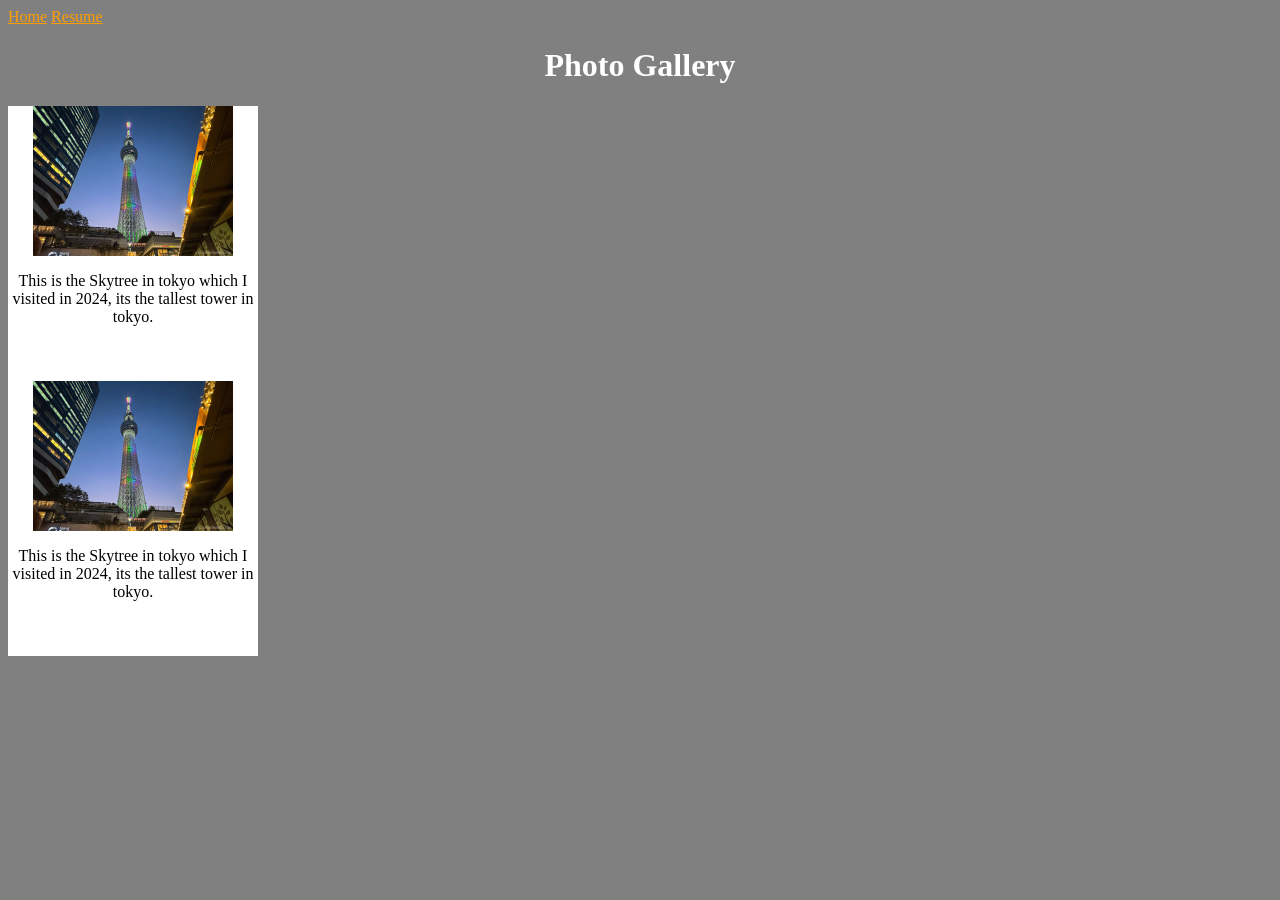
==== gallery.html @ cf7c3834 "1 image in gallery" ====
<head">
    <title>Photo Gallery</title>
</head>
<body style="background-color: gray;">
    <a href="index.html"  style="color: rgb(255, 157, 0);">Home</a>
    <a href="resume.html"  style="color: rgb(255, 157, 0);">Resume</a>
    <h1 style="color: white; text-align: center;">Photo Gallery</h1>
    <div style="width: auto; height: 300px;">
        <div style="background-color: white; width: 250px;height: 275px;">
            <img src="skytree.jpg" width="200px" style="margin: auto; display: block;">
            <p style="color: black; text-align: center;">This is the Skytree in tokyo which I visited in 2024, its the tallest tower in tokyo.</p>
        </div>
        <div style="background-color: white; width: 250px;height: 275px;">
            <img src="skytree.jpg" width="200px" style="margin: auto; display: block;">
            <p style="color: black; text-align: center;">This is the Skytree in tokyo which I visited in 2024, its the tallest tower in tokyo.</p>
        </div>

    </div>
</body>
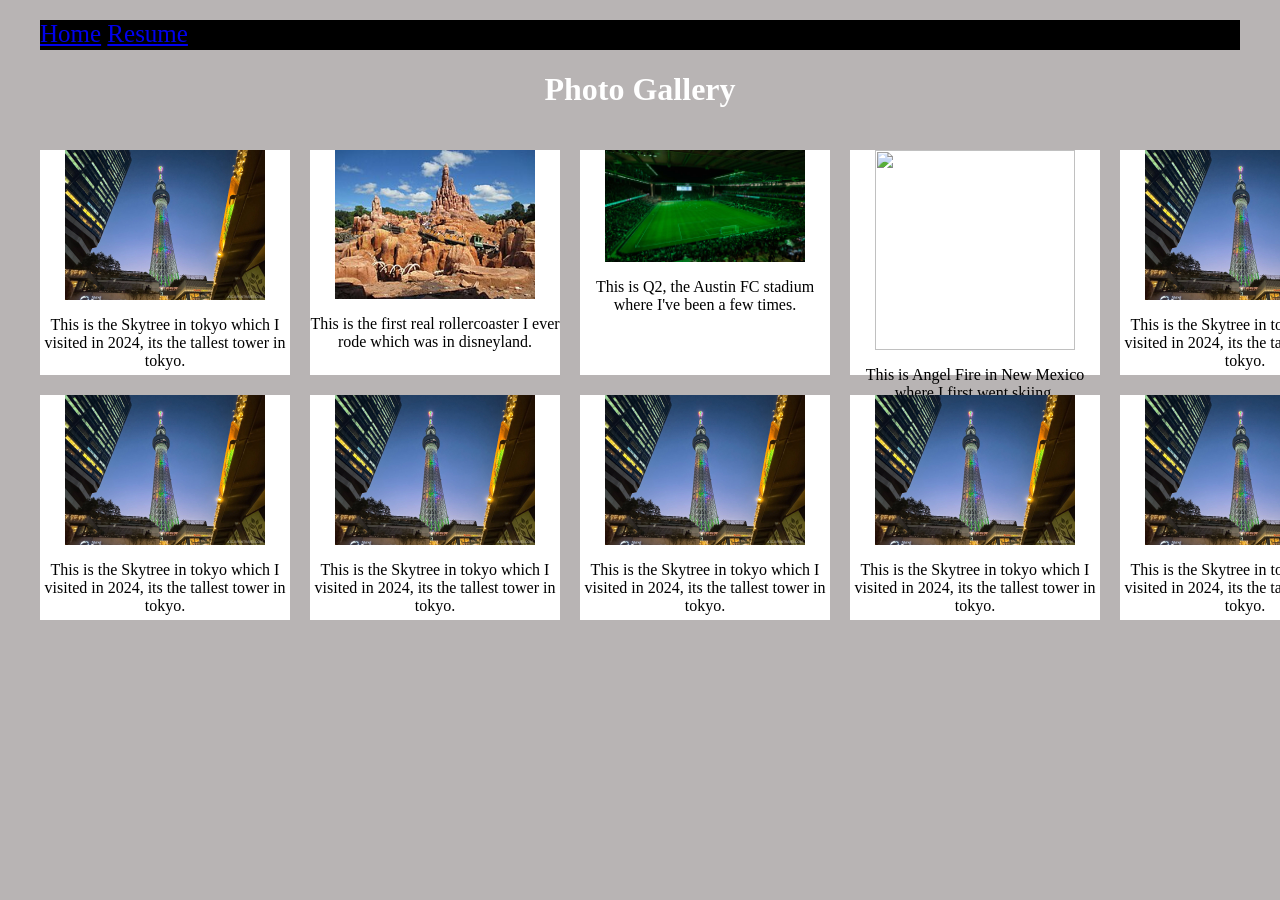
==== commit c279b9ab: "working on css" ====
--- a/gallery.html
+++ b/gallery.html
@@ -1,19 +1,54 @@
 <head">
     <title>Photo Gallery</title>
+    <link rel="stylesheet" href="styles.css">
 </head>
-<body style="background-color: gray;">
-    <a href="index.html"  style="color: rgb(255, 157, 0);">Home</a>
-    <a href="resume.html"  style="color: rgb(255, 157, 0);">Resume</a>
+<body>
+        <div class="navbar">
+            <a href="index.html">Home</a>
+            <a href="resume.html">Resume</a>
+        </div>
+
     <h1 style="color: white; text-align: center;">Photo Gallery</h1>
-    <div style="width: auto; height: 300px;">
-        <div style="background-color: white; width: 250px;height: 275px;">
+    <div style="width: auto; max-width: 100%; display: grid; grid-template-columns: repeat(5, 1fr);gap: 20px;padding: 20px;">
+        <div style="background-color: white; width: 250px;height: 225px;">
             <img src="skytree.jpg" width="200px" style="margin: auto; display: block;">
             <p style="color: black; text-align: center;">This is the Skytree in tokyo which I visited in 2024, its the tallest tower in tokyo.</p>
         </div>
-        <div style="background-color: white; width: 250px;height: 275px;">
+        <div style="background-color: white; width: 250px;height: 225px;">
+            <img src="Big_Thunder_Mountain_Railroad.jpg" width="200px" style="margin: auto; display: block;">
+            <p style="color: black; text-align: center;">This is the first real rollercoaster I ever rode which was in disneyland.</p>
+        </div>
+        <div style="background-color: white; width: 250px;height: 225px;">
+            <img src="austinfc.jpg" width="200px" style="margin: auto; display: block;">
+            <p style="color: black; text-align: center;">This is Q2, the Austin FC stadium where I've been a few times.</p>
+        </div>
+        <div style="background-color: white; width: 250px;height: 225px;">
+            <img src="angelfire.jpg" width="200px" style="margin: auto; display: block;">
+            <p style="color: black; text-align: center;">This is Angel Fire in New Mexico where I first went skiing.</p>
+        </div>
+        <div style="background-color: white; width: 250px;height: 225px;">
             <img src="skytree.jpg" width="200px" style="margin: auto; display: block;">
             <p style="color: black; text-align: center;">This is the Skytree in tokyo which I visited in 2024, its the tallest tower in tokyo.</p>
         </div>
-
+        <div style="background-color: white; width: 250px;height: 225px;">
+            <img src="skytree.jpg" width="200px" style="margin: auto; display: block;">
+            <p style="color: black; text-align: center;">This is the Skytree in tokyo which I visited in 2024, its the tallest tower in tokyo.</p>
+        </div>
+        <div style="background-color: white; width: 250px;height: 225px;">
+            <img src="skytree.jpg" width="200px" style="margin: auto; display: block;">
+            <p style="color: black; text-align: center;">This is the Skytree in tokyo which I visited in 2024, its the tallest tower in tokyo.</p>
+        </div>
+        <div style="background-color: white; width: 250px;height: 225px;">
+            <img src="skytree.jpg" width="200px" style="margin: auto; display: block;">
+            <p style="color: black; text-align: center;">This is the Skytree in tokyo which I visited in 2024, its the tallest tower in tokyo.</p>
+        </div>
+        <div style="background-color: white; width: 250px;height: 225px;">
+            <img src="skytree.jpg" width="200px" style="margin: auto; display: block;">
+            <p style="color: black; text-align: center;">This is the Skytree in tokyo which I visited in 2024, its the tallest tower in tokyo.</p>
+        </div>
+        <div style="background-color: white; width: 250px;height: 225px;">
+            <img src="skytree.jpg" width="200px" style="margin: auto; display: block;">
+            <p style="color: black; text-align: center;">This is the Skytree in tokyo which I visited in 2024, its the tallest tower in tokyo.</p>
+        </div>
     </div>
 </body>
--- a/styles.css
+++ b/styles.css
@@ -0,0 +1,14 @@
+body{
+    background-color: rgb(184, 180, 180);
+    margin: 20px;
+    font:arial;
+}
+
+.navbar{
+    background-color: black;
+    height: 30px;
+    color:white;
+    font-size:25px;
+    text-decoration:none;
+    margin: 20px;
+}
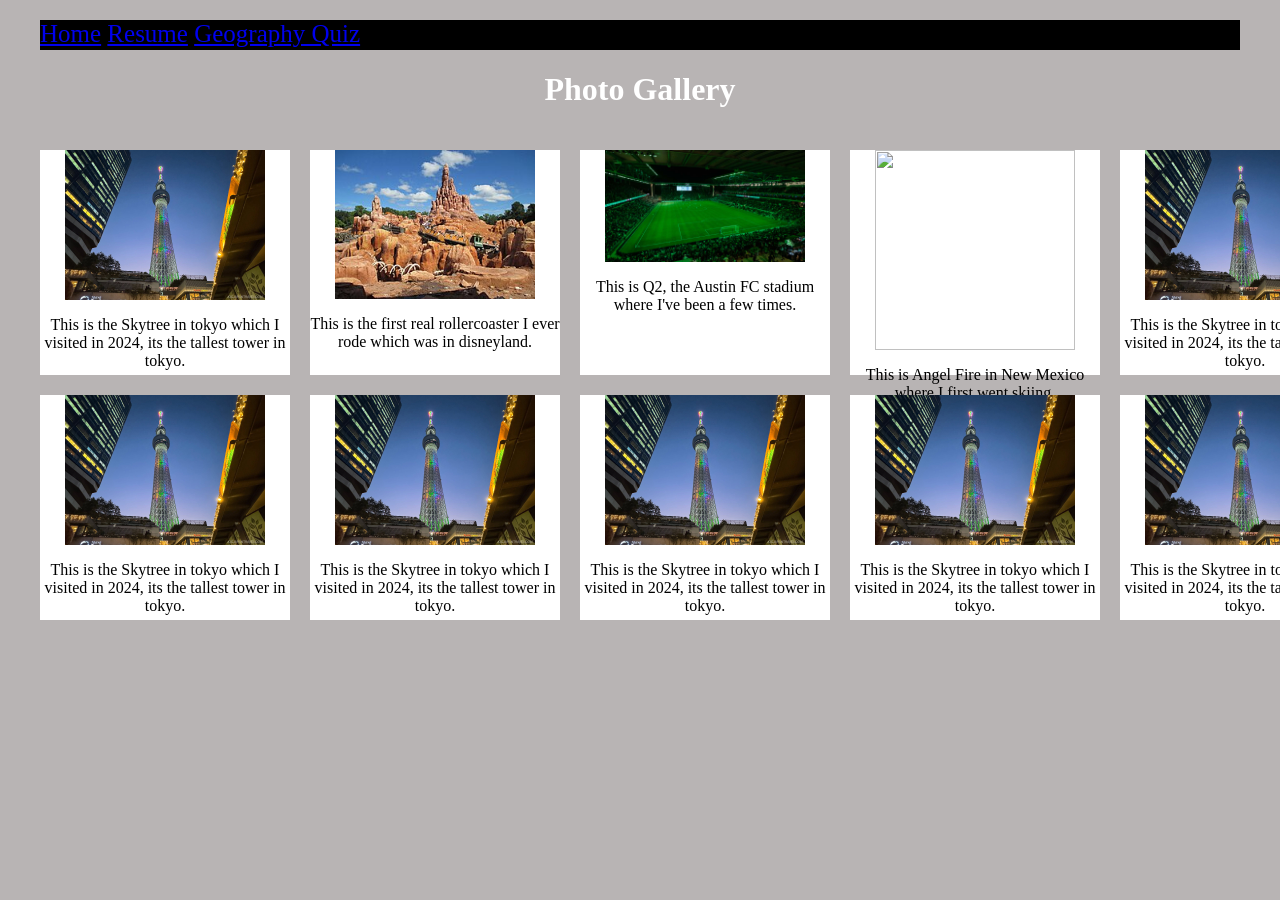
==== commit cd503803: "Started on Madlib" ====
--- a/gallery.html
+++ b/gallery.html
@@ -1,3 +1,4 @@
+<html>
 <head">
     <title>Photo Gallery</title>
     <link rel="stylesheet" href="styles.css">
@@ -6,6 +7,7 @@
         <div class="navbar">
             <a href="index.html">Home</a>
             <a href="resume.html">Resume</a>
+            <a href="geoquiz.html">Geography Quiz</a>
         </div>
 
     <h1 style="color: white; text-align: center;">Photo Gallery</h1>
@@ -51,4 +53,5 @@
             <p style="color: black; text-align: center;">This is the Skytree in tokyo which I visited in 2024, its the tallest tower in tokyo.</p>
         </div>
     </div>
-</body>+</body>
+</html>
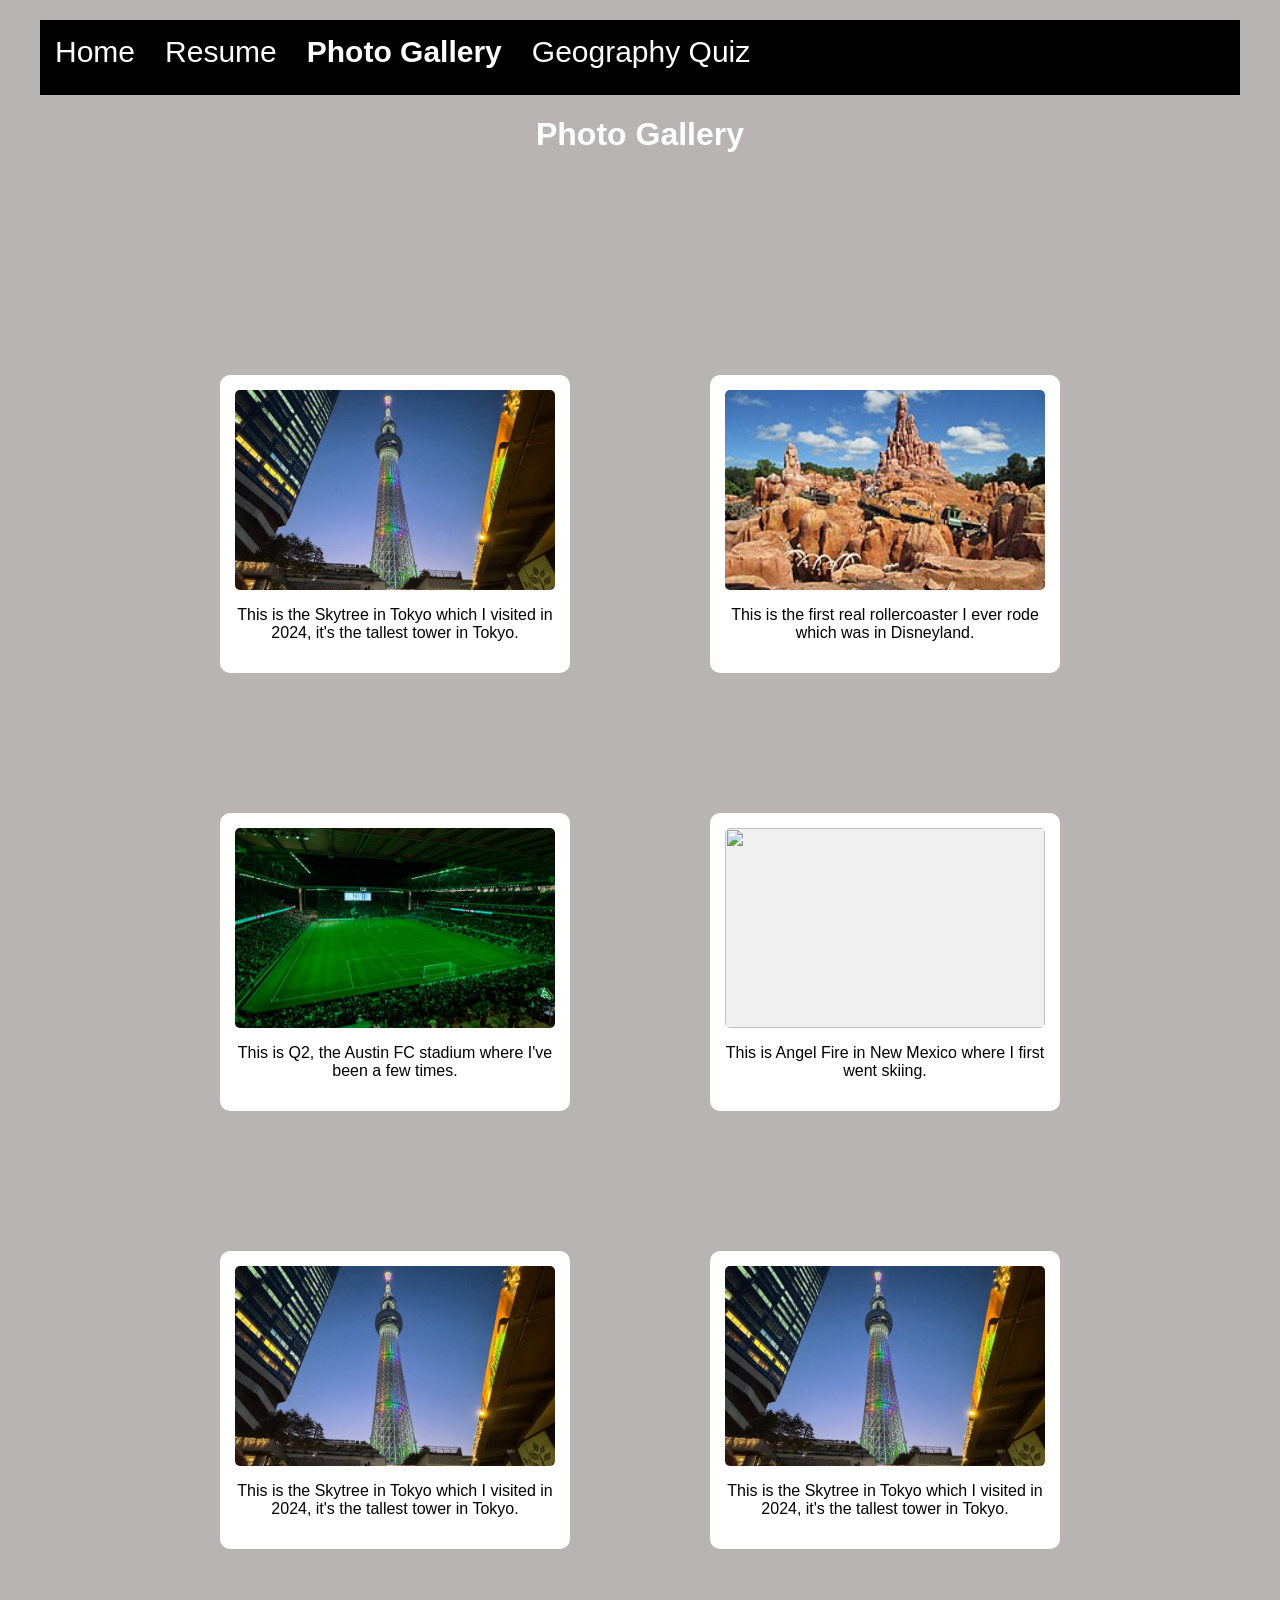
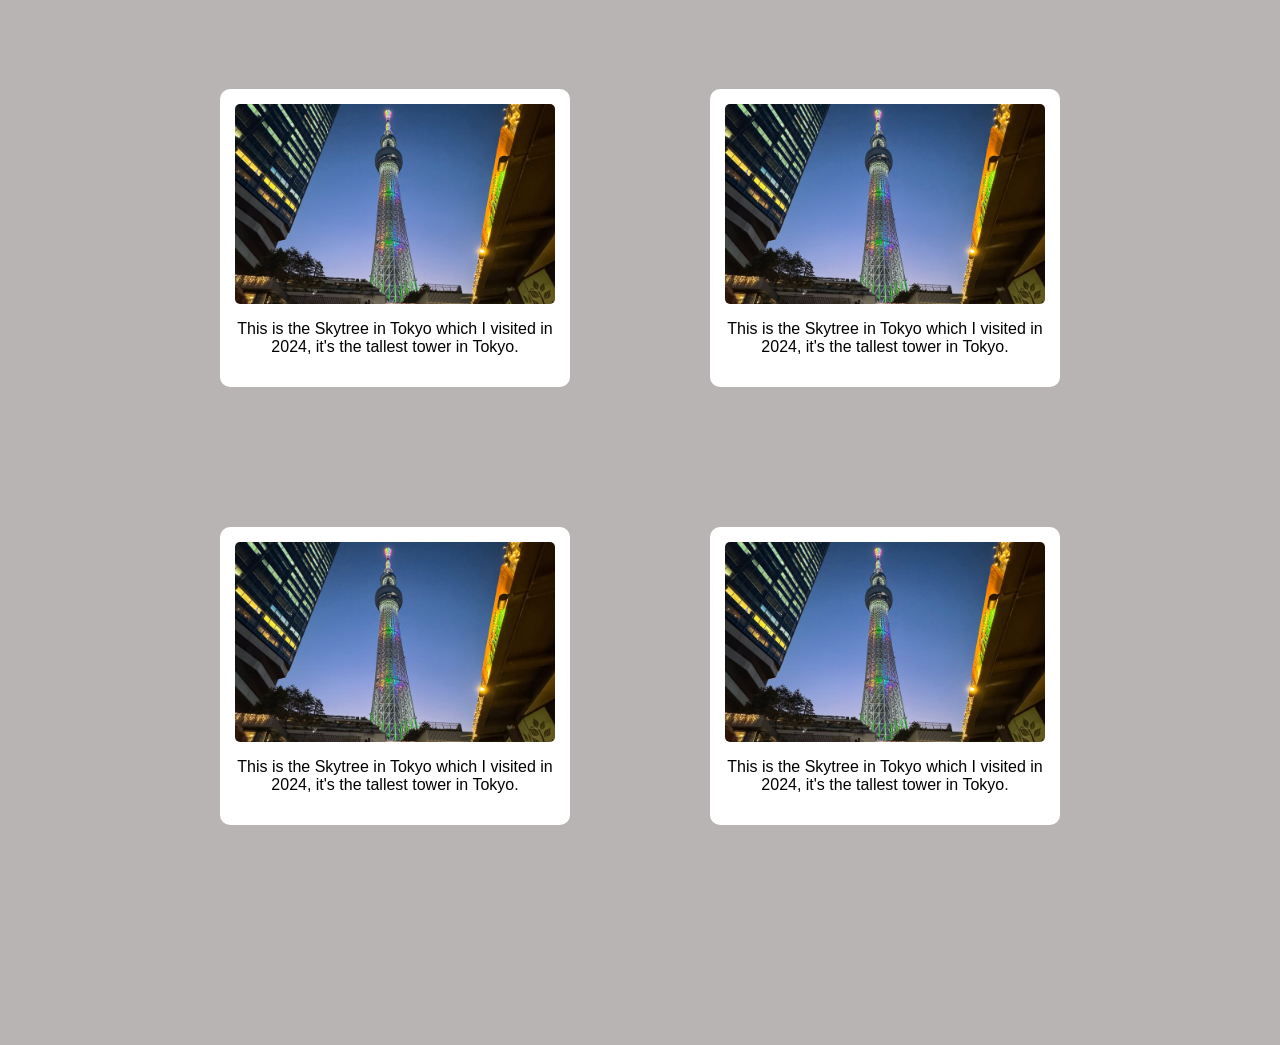
==== commit 00114f6e: "CSS should be done" ====
--- a/gallery.html
+++ b/gallery.html
@@ -1,57 +1,57 @@
 <html>
-<head">
+<head>
     <title>Photo Gallery</title>
     <link rel="stylesheet" href="styles.css">
 </head>
 <body>
-        <div class="navbar">
-            <a href="index.html">Home</a>
-            <a href="resume.html">Resume</a>
-            <a href="geoquiz.html">Geography Quiz</a>
+    <div class="navbar">
+        <a href="index.html">Home</a>
+        <a href="resume.html">Resume</a>
+        <a href="gallery.html" class="active">Photo Gallery</a>
+        <a href="geoquiz.html">Geography Quiz</a>
+    </div>
+    <h1>Photo Gallery</h1>
+    <div id="photo-gallery">
+        <div class="photo-container">
+            <img src="skytree.jpg" class="photo-card">
+            <p>This is the Skytree in Tokyo which I visited in 2024, it's the tallest tower in Tokyo.</p>
         </div>
-
-    <h1 style="color: white; text-align: center;">Photo Gallery</h1>
-    <div style="width: auto; max-width: 100%; display: grid; grid-template-columns: repeat(5, 1fr);gap: 20px;padding: 20px;">
-        <div style="background-color: white; width: 250px;height: 225px;">
-            <img src="skytree.jpg" width="200px" style="margin: auto; display: block;">
-            <p style="color: black; text-align: center;">This is the Skytree in tokyo which I visited in 2024, its the tallest tower in tokyo.</p>
+        <div class="photo-container">
+            <img src="Big_Thunder_Mountain_Railroad.jpg" class="photo-card">
+            <p>This is the first real rollercoaster I ever rode which was in Disneyland.</p>
         </div>
-        <div style="background-color: white; width: 250px;height: 225px;">
-            <img src="Big_Thunder_Mountain_Railroad.jpg" width="200px" style="margin: auto; display: block;">
-            <p style="color: black; text-align: center;">This is the first real rollercoaster I ever rode which was in disneyland.</p>
+        <div class="photo-container">
+            <img src="austinfc.jpg" class="photo-card">
+            <p>This is Q2, the Austin FC stadium where I've been a few times.</p>
         </div>
-        <div style="background-color: white; width: 250px;height: 225px;">
-            <img src="austinfc.jpg" width="200px" style="margin: auto; display: block;">
-            <p style="color: black; text-align: center;">This is Q2, the Austin FC stadium where I've been a few times.</p>
+        <div class="photo-container">
+            <img src="angelfire.jpg" class="photo-card">
+            <p>This is Angel Fire in New Mexico where I first went skiing.</p>
         </div>
-        <div style="background-color: white; width: 250px;height: 225px;">
-            <img src="angelfire.jpg" width="200px" style="margin: auto; display: block;">
-            <p style="color: black; text-align: center;">This is Angel Fire in New Mexico where I first went skiing.</p>
+        <div class="photo-container">
+            <img src="skytree.jpg" class="photo-card">
+            <p>This is the Skytree in Tokyo which I visited in 2024, it's the tallest tower in Tokyo.</p>
         </div>
-        <div style="background-color: white; width: 250px;height: 225px;">
-            <img src="skytree.jpg" width="200px" style="margin: auto; display: block;">
-            <p style="color: black; text-align: center;">This is the Skytree in tokyo which I visited in 2024, its the tallest tower in tokyo.</p>
+        <div class="photo-container">
+            <img src="skytree.jpg" class="photo-card">
+            <p>This is the Skytree in Tokyo which I visited in 2024, it's the tallest tower in Tokyo.</p>
         </div>
-        <div style="background-color: white; width: 250px;height: 225px;">
-            <img src="skytree.jpg" width="200px" style="margin: auto; display: block;">
-            <p style="color: black; text-align: center;">This is the Skytree in tokyo which I visited in 2024, its the tallest tower in tokyo.</p>
+        <div class="photo-container">
+            <img src="skytree.jpg" class="photo-card">
+            <p>This is the Skytree in Tokyo which I visited in 2024, it's the tallest tower in Tokyo.</p>
         </div>
-        <div style="background-color: white; width: 250px;height: 225px;">
-            <img src="skytree.jpg" width="200px" style="margin: auto; display: block;">
-            <p style="color: black; text-align: center;">This is the Skytree in tokyo which I visited in 2024, its the tallest tower in tokyo.</p>
+        <div class="photo-container">
+            <img src="skytree.jpg" class="photo-card">
+            <p>This is the Skytree in Tokyo which I visited in 2024, it's the tallest tower in Tokyo.</p>
         </div>
-        <div style="background-color: white; width: 250px;height: 225px;">
-            <img src="skytree.jpg" width="200px" style="margin: auto; display: block;">
-            <p style="color: black; text-align: center;">This is the Skytree in tokyo which I visited in 2024, its the tallest tower in tokyo.</p>
+        <div class="photo-container">
+            <img src="skytree.jpg" class="photo-card">
+            <p>This is the Skytree in Tokyo which I visited in 2024, it's the tallest tower in Tokyo.</p>
         </div>
-        <div style="background-color: white; width: 250px;height: 225px;">
-            <img src="skytree.jpg" width="200px" style="margin: auto; display: block;">
-            <p style="color: black; text-align: center;">This is the Skytree in tokyo which I visited in 2024, its the tallest tower in tokyo.</p>
+        <div class="photo-container">
+            <img src="skytree.jpg" class="photo-card">
+            <p>This is the Skytree in Tokyo which I visited in 2024, it's the tallest tower in Tokyo.</p>
         </div>
-        <div style="background-color: white; width: 250px;height: 225px;">
-            <img src="skytree.jpg" width="200px" style="margin: auto; display: block;">
-            <p style="color: black; text-align: center;">This is the Skytree in tokyo which I visited in 2024, its the tallest tower in tokyo.</p>
         </div>
-    </div>
 </body>
 </html>
--- a/styles.css
+++ b/styles.css
@@ -1,14 +1,86 @@
 body{
     background-color: rgb(184, 180, 180);
     margin: 20px;
-    font:arial;
+    font-family: Arial, Helvetica, sans-serif;
+}
+.navbar {
+    background-color: rgb(0, 0, 0);
+    height: 45px;
+    margin: 20px;
+    padding: 15px;
+    display: flex;
+    gap: 30px;
+}
+.navbar a{
+    color:white;
+    font-size:30px;
+    text-decoration: none;
+}
+.navbar a:hover{
+    color: gray;
+}
+.navbar a.active{
+    font-weight: bold;
+    
+}
+#main-container {
+    width: 90%;
+    margin: 0 auto;
+    padding: 20px;
+    text-align: center;
+}
+#pfp {
+    width: 450px;
+    height: 450px;
+    border-radius: 50%;
+    object-fit: cover;
+    display: block;
+    margin: 0 auto;
+}
+.resume-section {
+    padding: 20px;
+    margin: 20px 0;
+    border-radius: 15px;
+    box-shadow: 0 4px 8px rgba(0,0,0,0.2);
+    color: white;
+}
+table {
+    width: 100%;
+    border-collapse: collapse;
+    margin-top: 20px;
+}
+table, th, td {
+    border: 1px solid white;
+}
+th, td {
+    padding: 12px;
+    text-align: left;
+}
+#photo-gallery {
+    display: grid;
+    grid-template-columns: repeat(auto-fill, minmax(250px, 1fr));
+    gap: 140px;
+    padding: 200px;
+}
+.photo-container {
+    background-color: white;
+    padding: 15px;
+    text-align: center;
+    border-radius: 10px;
+    display: flex;
+    flex-direction: column;
+    justify-content: space-between;
+}
+.photo-card {
+    background-color: #f0f0f0;
+    height: 200px;
+    width: 100%;
+    object-fit: cover;
+    border-radius: 5px;
 }
 
-.navbar{
-    background-color: black;
-    height: 30px;
-    color:white;
-    font-size:25px;
-    text-decoration:none;
-    margin: 20px;
-}+h1 {
+    color: white;
+    text-align: center;
+}
+
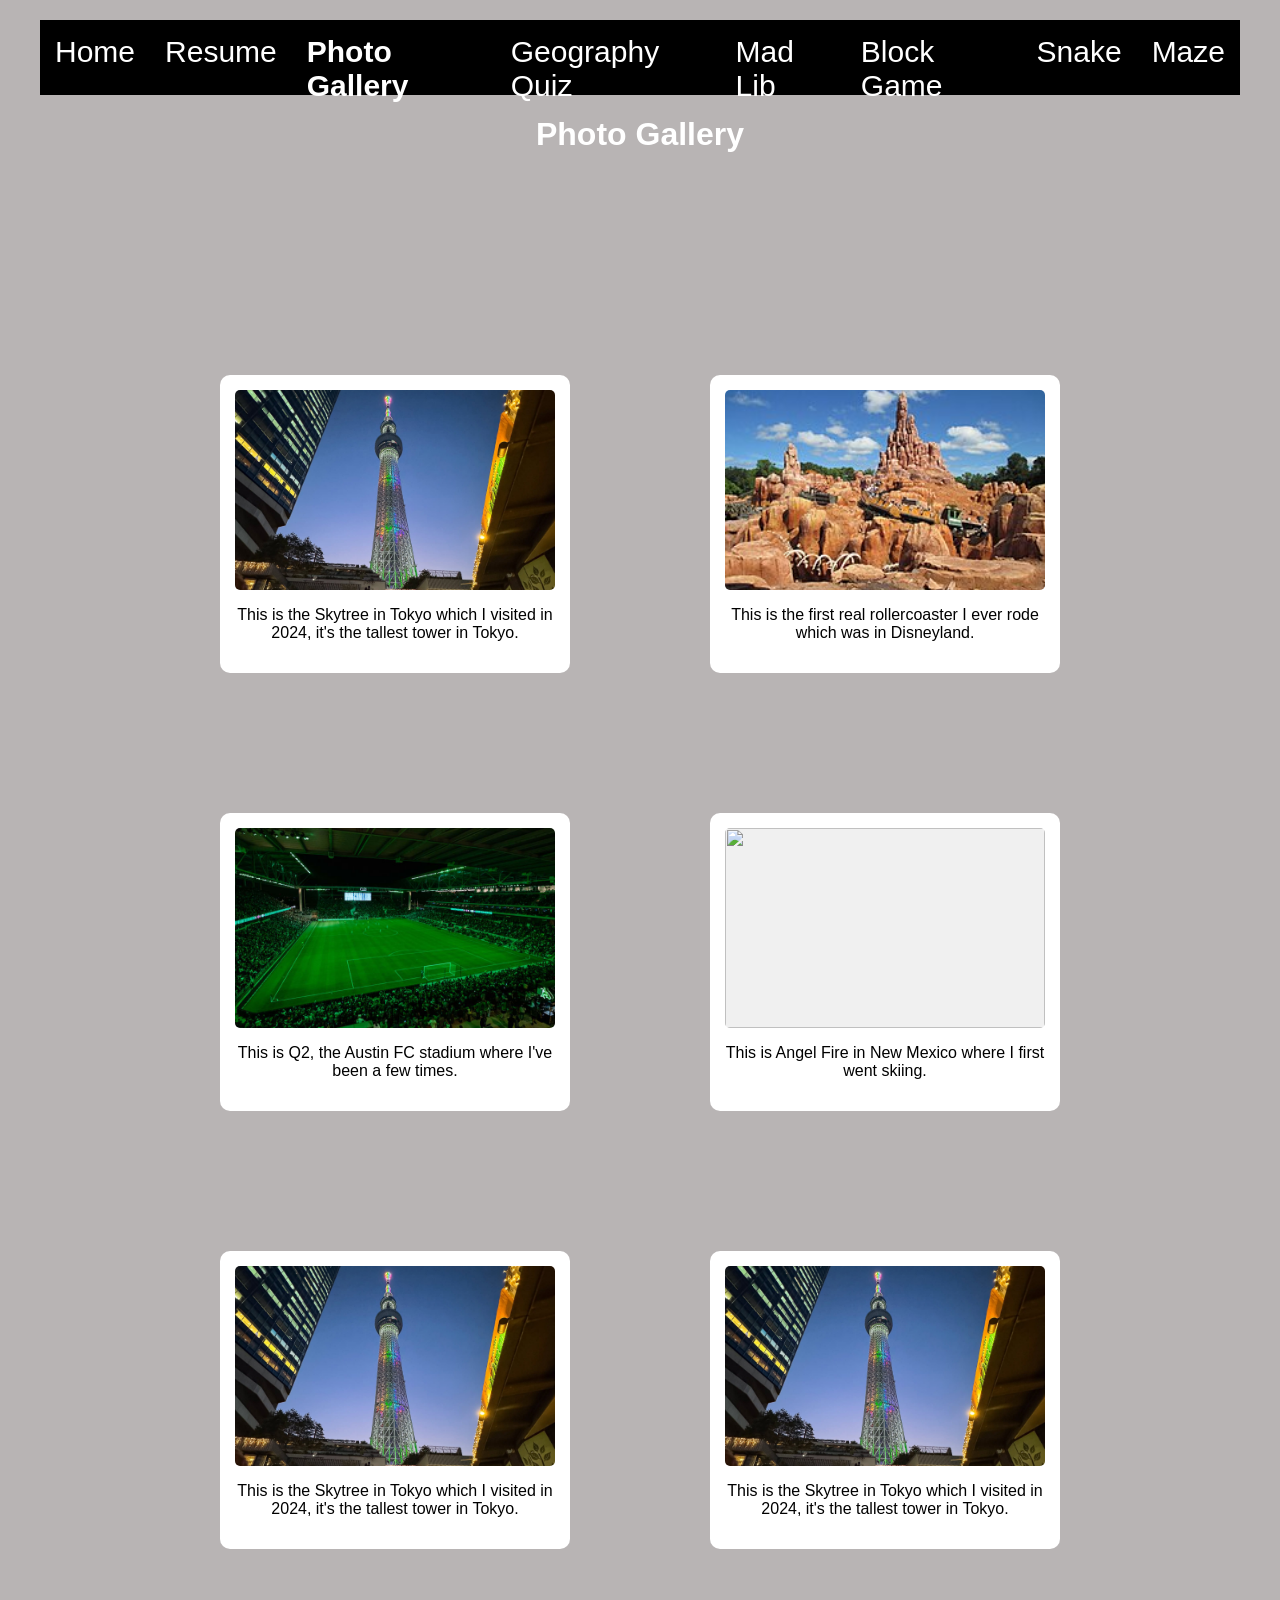
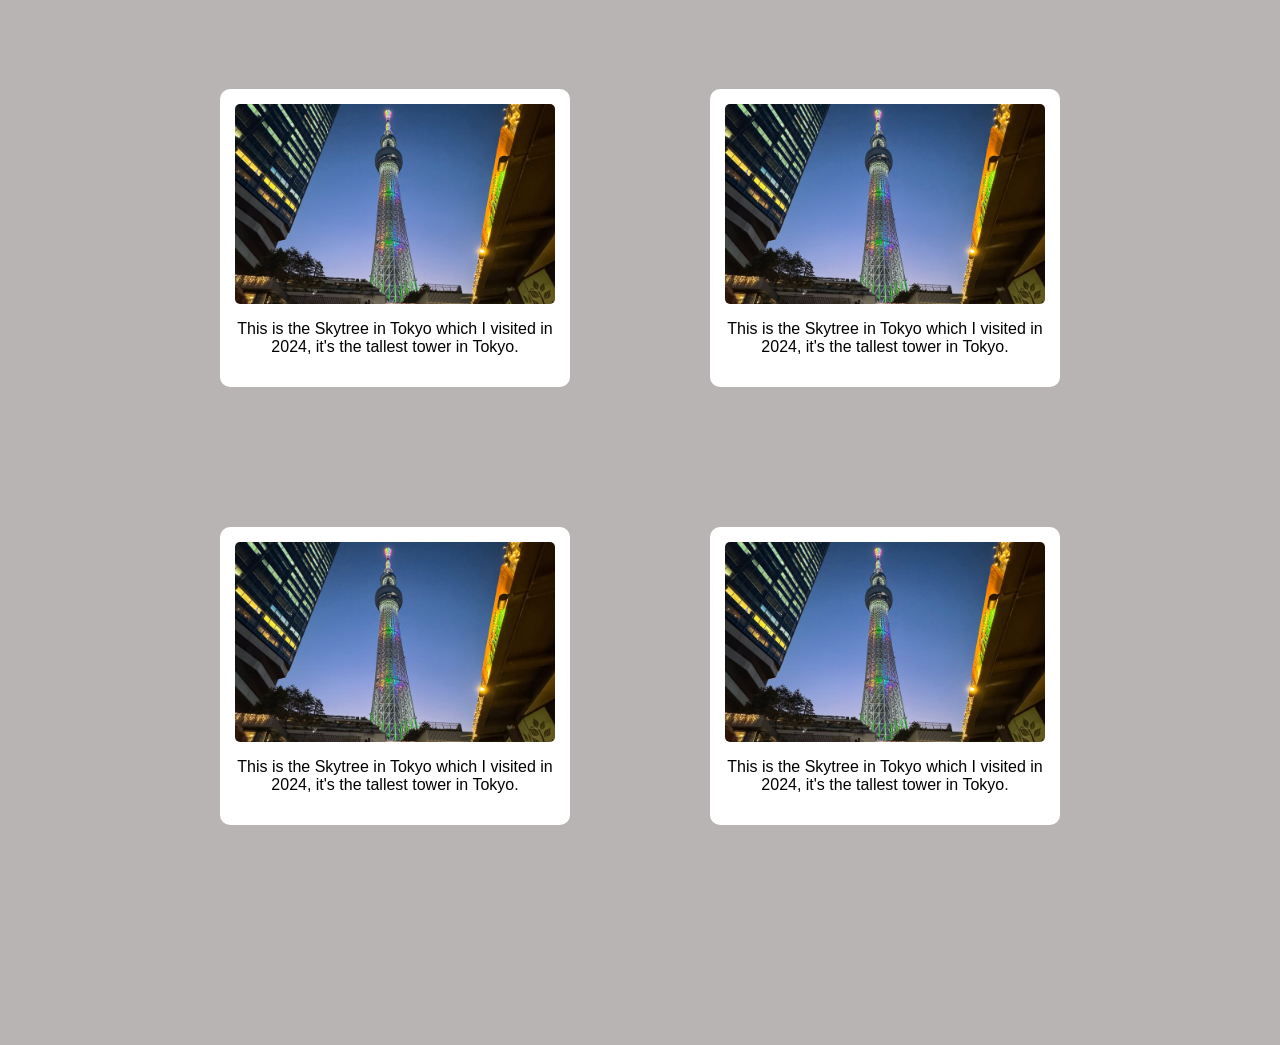
==== commit c4334070: "maze" ====
--- a/gallery.html
+++ b/gallery.html
@@ -9,6 +9,11 @@
         <a href="resume.html">Resume</a>
         <a href="gallery.html" class="active">Photo Gallery</a>
         <a href="geoquiz.html">Geography Quiz</a>
+        <a href="madlib.html">Mad Lib</a>
+        <a href="blockgame.html">Block Game</a>
+        <a href="snake.html">Snake</a>
+        <a href="maze.html">Maze</a>
+        
     </div>
     <h1>Photo Gallery</h1>
     <div id="photo-gallery">
